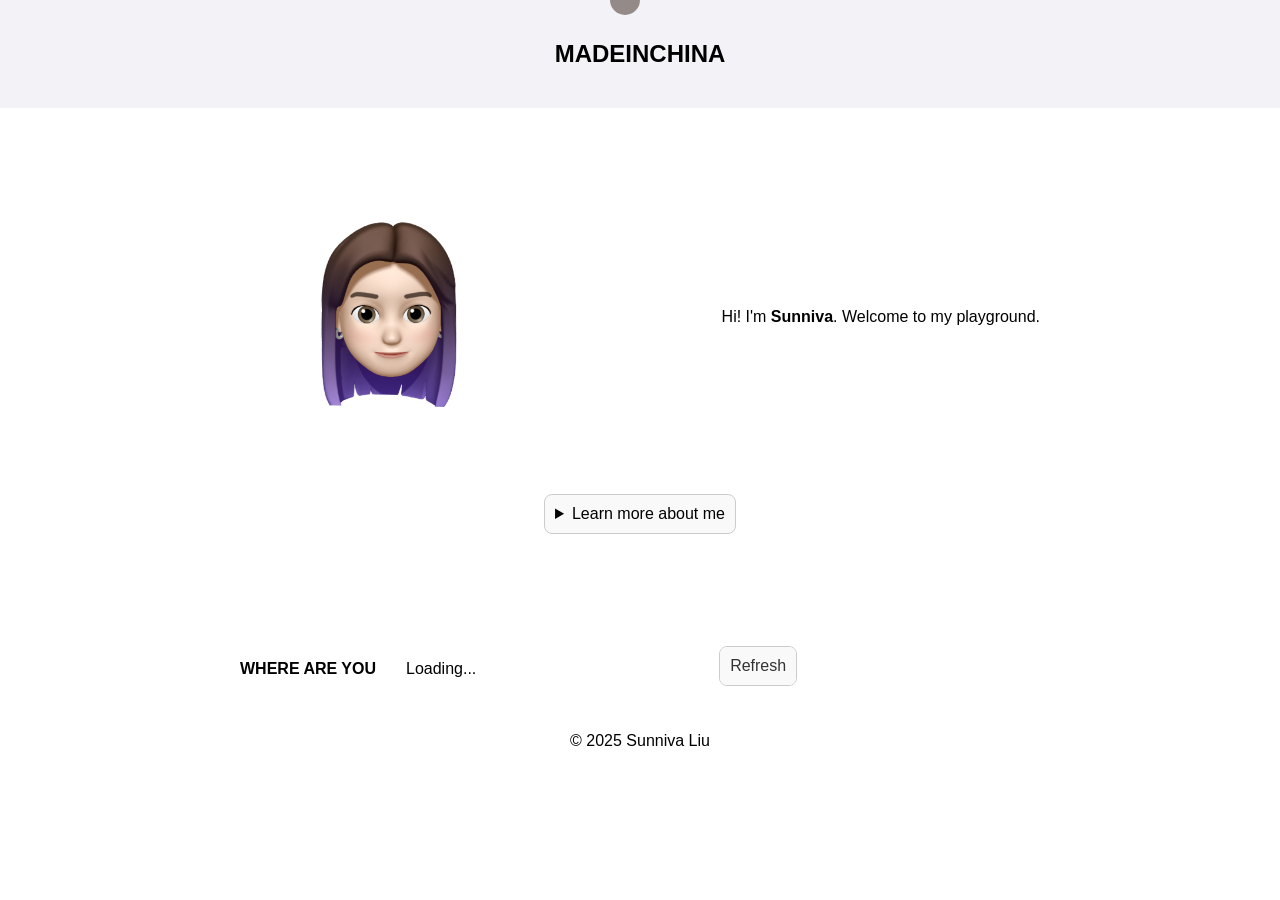
==== html/index.html @ c2277af4 "all" ====
<head>
    <link rel="stylesheet" href="../css/style.css">
    <script src="../js/script.js"></script>
    <!-- meta property -->
    <meta property="og:title" content="Sunniva's Homepage">
    <meta property="og:description" content="Welcome to my personal homepage!">
    <meta property="og:image" content="https://your-site.com/img/MyEmoji.png">
    <meta property="og:url" content="https://your-github-username.github.io/cs5356-hw3/">
    <meta property="og:type" content="website">

</head>


<body class = "home">
    <div class="cursor"></div>

    <header>
        <h2>MADEINCHINA</h2>
    </header>

    <br><br>

    <section>
        <img src="../img/MyEmoji.png" alt="My Picture" width="200" class="shake">
        <div>
            <p>Hi! I'm <strong>Sunniva</strong>. Welcome to my playground.</p>  
        </div>

    </section>

    <details class="details-box">
        <summary>Learn more about me</summary>
        <p>I am a Computer Science graduate student at Cornell Tech, Cornell University, 
            and a recent graduate from Carnegie Mellon University. Click my picture to access my professional website.</p>
        <img id="myImage" src="" alt="My Image" onclick=goToWebsite()>
    </details>  
    
    
    <br><br><br><br>

    <section>
        <div class="location-container">
            <p><strong>WHERE ARE YOU</strong></p>
            <p id="myLocation">Loading...</p>
        </div>
        <div class="main-button">
            <button onclick="fetchLocation()">Refresh</button>
        </div>
    </section>

    <!-- 
    <section>
        <h2>My Video</h2>
        <video width="600" controls>
            <source src="video.mp4" type="video/mp4">
            Your browser does not support the video tag.
        </video>
    </section>     -->

        <!-- <button onclick="openModal()">Open Modal</button>
    <dialog id="infoDialog">
        <p>This is a modal dialog! Click anywhere outside or press ESC to close.</p>
        <button onclick="closeModal()">Close</button>
    </dialog>     -->

    <footer>
        <p>© 2025 Sunniva Liu</p>
    </footer>

</body>
---- css/style.css ----
body {
    font-family: Helvetica;
    font-weight: 100;
    margin: 0;
    padding: 0;
    display: flex;
    flex-direction: column;
    align-items: center;
    text-align: center;
    cursor: none;
}

header {
    width: 100%;
    background-color: #f2f2f7;
    color: black;
    padding: 20px;
}

p {
    margin-bottom: 10px; 
}


section {
    display: flex;
    flex-direction: column;
    align-items: center;
    width: 90%;
    max-width: 800px;
    margin: 20px auto;
}

img {
    width: 100%;
    max-width: 200px;
    height: auto;
    border-radius: 0px;
}

.details-box {
    max-width: 400px; 
    margin: 10px auto;
    padding: 10px;
    border: 1px solid #ccc;
    border-radius: 8px;
    background-color: #f9f9f9;
}

.details-box img {
    width: 100%;
    max-width: 250px; 
    display: block;
    margin: 8px auto; 
    cursor: pointer;
}


.main-button {
    max-width: 100px;
    margin: 10px auto; 
    padding: 0; 
    border: 1px solid #ccc;
    border-radius: 8px;
    background-color: #f9f9f9;
    display: flex;
    overflow: hidden;
}

.main-button button {
    width: 100%;
    height: 100%;
    border: none;
    background-color: #f9f9f9;
    color: #333;
    font-size: 16px;
    padding: 10px;
    cursor: pointer;
    transition: background 0.3s ease;
    display: flex;
    justify-content: left;
    align-items: left;
}

.main-button button:hover {
    background-color: #bbdefb;
}

.location-container {
    display: flex;
    justify-content: flex-start; 
    align-items: center; 
    gap: 30px; 
}


@keyframes shake {
    0% { transform: translate(2px, 2px) rotate(0deg); }
    10% { transform: translate(-1px, -5px) rotate(-10deg); }
    20% { transform: translate(-5px, 0px) rotate(10deg); }
    30% { transform: translate(5px, 5px) rotate(0deg); }
    40% { transform: translate(2px, -2px) rotate(10deg); }
    50% { transform: translate(-1px, 5px) rotate(-10deg); }
    60% { transform: translate(-5px, 2px) rotate(0deg); }
    70% { transform: translate(5px, 2px) rotate(-10deg); }
    80% { transform: translate(-2px, -2px) rotate(10deg); }
    90% { transform: translate(2px, 5px) rotate(0deg); }
    100% { transform: translate(2px, -5px) rotate(-10deg); }
  }

.shake:hover {
    animation: shake 1s infinite;
}

.cursor {
    height: 30px;
    width:  30px;
    border-radius: 50%;    
    position: absolute;
    z-index: -1;
    transform: translate(-50%, -50%);
    pointer-events: none;
    background: #6C6058;
    opacity:0.7;
    z-index:100;
  }


@media (min-width: 768px) {
    section {
        flex-direction: row;
        justify-content: space-between;
    }
    img {
        max-width: 300px;
    }
}
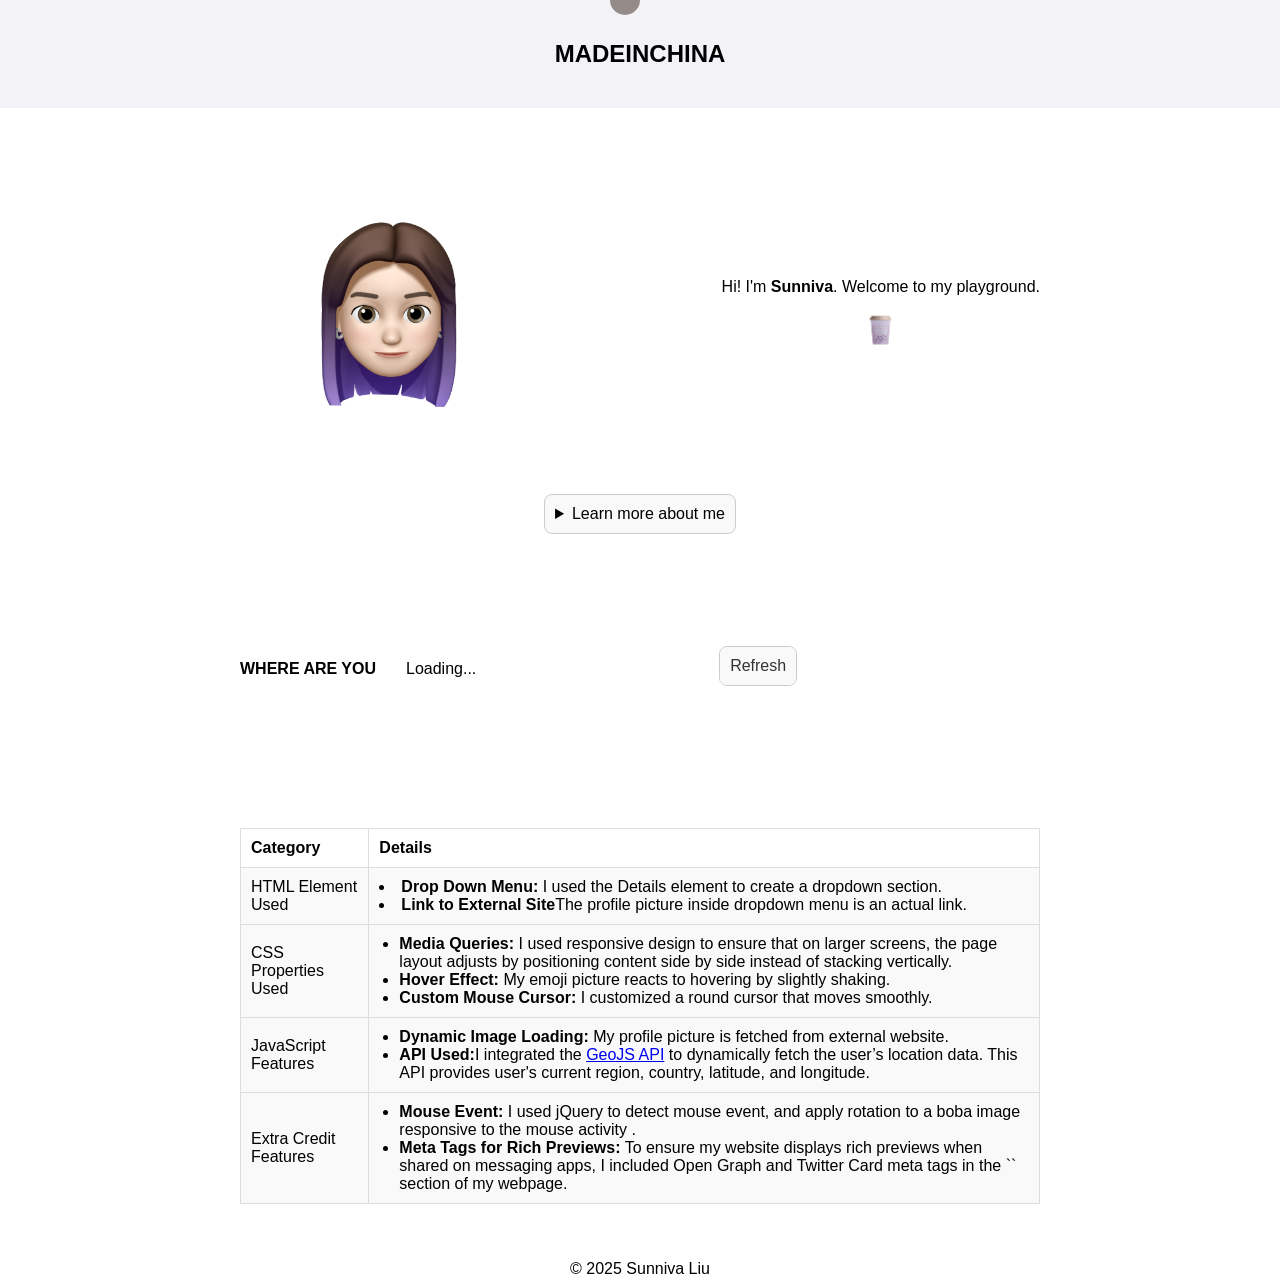
==== commit 56f040ab: "anm" ====
--- a/html/index.html
+++ b/html/index.html
@@ -1,13 +1,20 @@
+<!DOCTYPE html>
 <head>
     <link rel="stylesheet" href="../css/style.css">
+    <script src="https://cdnjs.cloudflare.com/ajax/libs/jquery/3.6.0/jquery.min.js"></script>
     <script src="../js/script.js"></script>
     <!-- meta property -->
     <meta property="og:title" content="Sunniva's Homepage">
     <meta property="og:description" content="Welcome to my personal homepage!">
     <meta property="og:image" content="https://your-site.com/img/MyEmoji.png">
-    <meta property="og:url" content="https://your-github-username.github.io/cs5356-hw3/">
+    <meta property="og:url" content="https://sunnivaliu.github.io/web/">
     <meta property="og:type" content="website">
 
+    <!-- Twitter Card Meta Tags -->
+    <meta name="twitter:card" content="summary_large_image">
+    <meta name="twitter:title" content="Sunniva's Homepage">
+    <meta name="twitter:description" content="Welcome to my personal homepage!">
+    <meta name="twitter:url" content="https://sunnivaliu.github.io/cs5356-hw3/">
 </head>
 
 
@@ -23,7 +30,8 @@
     <section>
         <img src="../img/MyEmoji.png" alt="My Picture" width="200" class="shake">
         <div>
-            <p>Hi! I'm <strong>Sunniva</strong>. Welcome to my playground.</p>  
+            <p>Hi! I'm <strong>Sunniva</strong>. Welcome to my playground.</p> 
+            <img class="homeIcon" src="../img/TaroBubbleTea.png" alt="Boba PNG" />
         </div>
 
     </section>
@@ -48,6 +56,8 @@
         </div>
     </section>
 
+    <br><br><br><br>
+
     <!-- 
     <section>
         <h2>My Video</h2>
@@ -63,6 +73,59 @@
         <button onclick="closeModal()">Close</button>
     </dialog>     -->
 
+    <section>
+        <table>
+            <thead>
+                <tr>
+                    <th>Category</th>
+                    <th>Details</th>
+                </tr>
+            </thead>
+            <tbody>
+                <tr>
+                    <td>HTML Element Used</td>
+                    <td>
+                        <li><strong>Drop Down Menu:</strong>
+                        I used the Details element to create a dropdown section.</li>
+                        <li><strong>Link to External Site</strong>The profile picture inside dropdown menu is an actual link.</li>
+
+                    </td>
+                </tr>
+                <tr>
+                    <td>CSS Properties Used</td>
+                    <td>
+                        <ul>
+                            <li><strong>Media Queries:</strong> I used responsive design to ensure that on larger screens, the page layout adjusts by positioning content side by side instead of stacking vertically.</li>
+                            <li><strong>Hover Effect:</strong> My emoji picture reacts to hovering by slightly shaking.</li>
+                            <li><strong>Custom Mouse Cursor:</strong> I customized a round cursor that moves smoothly.</li>
+                        </ul>
+                    </td>
+                </tr>
+                <tr>
+                    <td>JavaScript Features</td>
+                    <td>
+                        <ul>
+                            <li><strong>Dynamic Image Loading:</strong> My profile picture is fetched from external website.</li>
+                            <li><strong>API Used:</strong>I integrated the <a href="https://get.geojs.io/v1/ip/geo.json" target="_blank">GeoJS API</a> to dynamically fetch the user’s location data.  
+                                This API provides user's current region, country, latitude, and longitude.</li>
+                        </ul>
+                    </td>
+                </tr>
+                <tr>
+                    <td>Extra Credit Features</td>
+                    <td>
+                        <ul>
+                            <li><strong>Mouse Event:</strong> I used jQuery to detect mouse event, and apply rotation to a boba image responsive to the mouse activity .</li>
+                            <li><strong>Meta Tags for Rich Previews:</strong> To ensure my website displays rich previews when shared on messaging apps, I included Open Graph and Twitter Card meta tags in the `<head>` section of my webpage.</li>
+                        </ul>
+                    </td>
+                </tr>
+            </tbody>
+        </table>
+    </section>
+    
+
+    
     <footer>
         <p>© 2025 Sunniva Liu</p>
     </footer>
--- a/css/style.css
+++ b/css/style.css
@@ -93,6 +93,39 @@
     gap: 30px; 
 }
 
+.homeIcon{
+    width: 100%;
+    max-width: 40px; 
+    margin: 8px auto; 
+    display: block;
+    transition: transform 0.1s linear;
+    will-change: transform;
+}
+
+table {
+    width: 100%;
+    max-width: 800px;
+    margin: 20px auto;
+    border-collapse: collapse;
+    background-color: #f9f9f9;
+}
+
+th, td {
+    border: 1px solid #ddd;
+    padding: 10px;
+    text-align: left;
+}
+
+th {
+    background-color: white;
+    color: black;
+}
+
+td ul {
+    margin: 0;
+    padding-left: 20px;
+}
+
 
 @keyframes shake {
     0% { transform: translate(2px, 2px) rotate(0deg); }
@@ -126,6 +159,7 @@
   }
 
 
+
 @media (min-width: 768px) {
     section {
         flex-direction: row;
